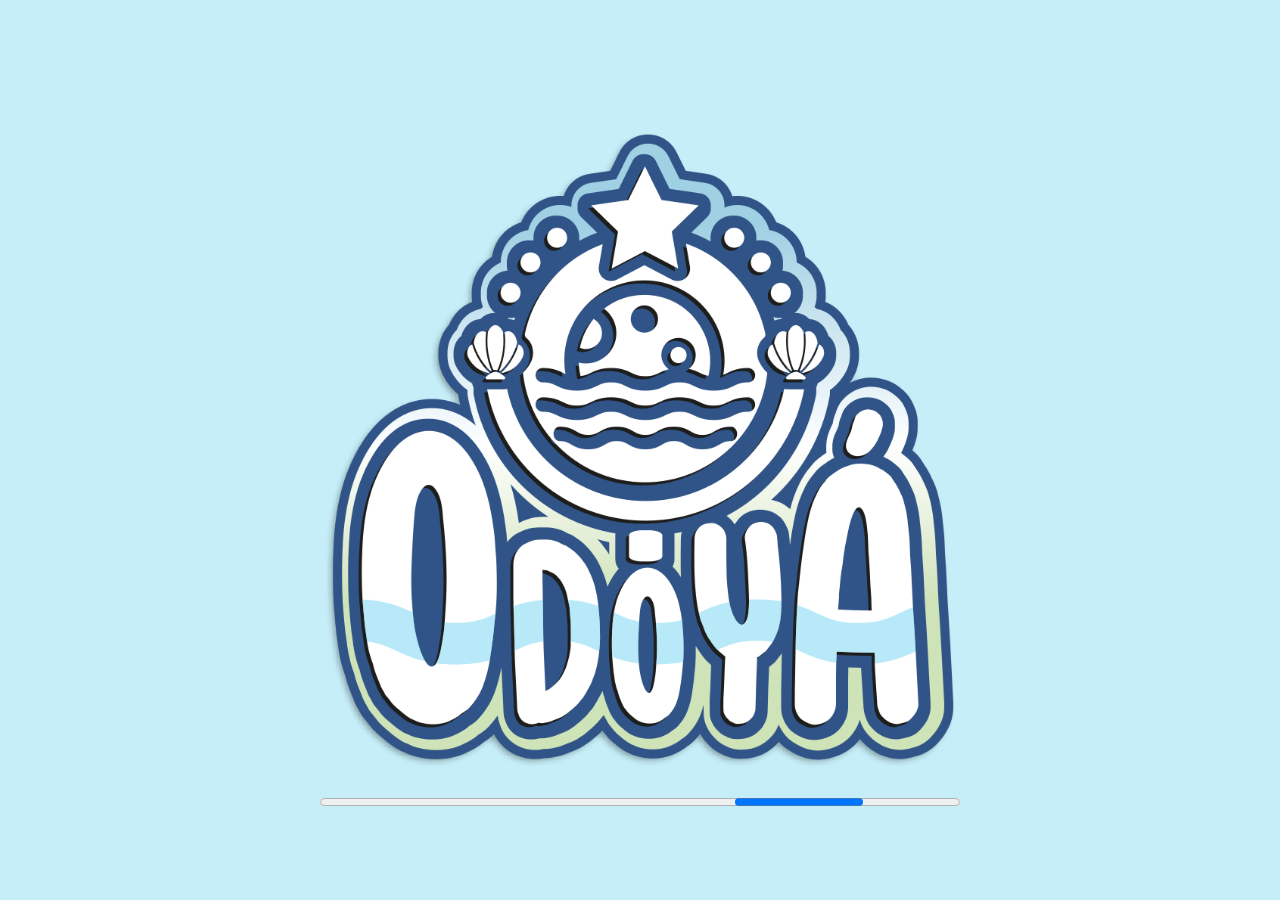
==== games/odoya/Odoya A Limpeza dos Mares_v1.0.html @ d6be23e0 "Odoya_Update Add fase de Oyá completo na página e Coco de Corre Queixada!" ====
<!DOCTYPE html>
<html lang="en">
	<head>
		<meta charset="utf-8">
		<meta name="viewport" content="width=device-width, user-scalable=no, initial-scale=1.0">
		<title>Odoya A Limpeza dos Mares </title>
		<style>
html, body, #canvas {
	margin: 0;
	padding: 0;
	border: 0;
}

body {
	color: white;
	background-color: black;
	overflow: hidden;
	touch-action: none;
}

#canvas {
	display: block;
}

#canvas:focus {
	outline: none;
}

#status, #status-splash, #status-progress {
	position: absolute;
	left: 0;
	right: 0;
}

#status, #status-splash {
	top: 0;
	bottom: 0;
}

#status {
	background-color: #c5eef8;
	display: flex;
	flex-direction: column;
	justify-content: center;
	align-items: center;
	visibility: hidden;
}

#status-splash {
	max-height: 100%;
	max-width: 100%;
	margin: auto;
}

#status-splash.show-image--false {
	display: none;
}

#status-splash.fullsize--true {
	height: 100%;
	width: 100%;
	object-fit: contain;
}

#status-splash.use-filter--false {
	image-rendering: pixelated;
}

#status-progress, #status-notice {
	display: none;
}

#status-progress {
	bottom: 10%;
	width: 50%;
	margin: 0 auto;
}

#status-notice {
	background-color: #5b3943;
	border-radius: 0.5rem;
	border: 1px solid #9b3943;
	color: #e0e0e0;
	font-family: 'Noto Sans', 'Droid Sans', Arial, sans-serif;
	line-height: 1.3;
	margin: 0 2rem;
	overflow: hidden;
	padding: 1rem;
	text-align: center;
	z-index: 1;
}
		</style>
		<link id="-gd-engine-icon" rel="icon" type="image/png" href="Odoya A Limpeza dos Mares_v1.0.icon.png" />
<link rel="apple-touch-icon" href="Odoya A Limpeza dos Mares_v1.0.apple-touch-icon.png"/>

	</head>
	<body>
		<canvas id="canvas">
			Your browser does not support the canvas tag.
		</canvas>

		<noscript>
			Your browser does not support JavaScript.
		</noscript>

		<div id="status">
			<img id="status-splash" class="show-image--true fullsize--true use-filter--true" src="Odoya A Limpeza dos Mares_v1.0.png" alt="">
			<progress id="status-progress"></progress>
			<div id="status-notice"></div>
		</div>

		<script src="Odoya A Limpeza dos Mares_v1.0.js"></script>
		<script>
const GODOT_CONFIG = {"args":[],"canvasResizePolicy":2,"ensureCrossOriginIsolationHeaders":true,"executable":"Odoya A Limpeza dos Mares_v1.0","experimentalVK":false,"fileSizes":{"Odoya A Limpeza dos Mares_v1.0.pck":23926272,"Odoya A Limpeza dos Mares_v1.0.wasm":43699190},"focusCanvas":true,"gdextensionLibs":[]};
const GODOT_THREADS_ENABLED = false;
const engine = new Engine(GODOT_CONFIG);

(function () {
	const statusOverlay = document.getElementById('status');
	const statusProgress = document.getElementById('status-progress');
	const statusNotice = document.getElementById('status-notice');

	let initializing = true;
	let statusMode = '';

	function setStatusMode(mode) {
		if (statusMode === mode || !initializing) {
			return;
		}
		if (mode === 'hidden') {
			statusOverlay.remove();
			initializing = false;
			return;
		}
		statusOverlay.style.visibility = 'visible';
		statusProgress.style.display = mode === 'progress' ? 'block' : 'none';
		statusNotice.style.display = mode === 'notice' ? 'block' : 'none';
		statusMode = mode;
	}

	function setStatusNotice(text) {
		while (statusNotice.lastChild) {
			statusNotice.removeChild(statusNotice.lastChild);
		}
		const lines = text.split('\n');
		lines.forEach((line) => {
			statusNotice.appendChild(document.createTextNode(line));
			statusNotice.appendChild(document.createElement('br'));
		});
	}

	function displayFailureNotice(err) {
		console.error(err);
		if (err instanceof Error) {
			setStatusNotice(err.message);
		} else if (typeof err === 'string') {
			setStatusNotice(err);
		} else {
			setStatusNotice('An unknown error occurred.');
		}
		setStatusMode('notice');
		initializing = false;
	}

	const missing = Engine.getMissingFeatures({
		threads: GODOT_THREADS_ENABLED,
	});

	if (missing.length !== 0) {
		if (GODOT_CONFIG['serviceWorker'] && GODOT_CONFIG['ensureCrossOriginIsolationHeaders'] && 'serviceWorker' in navigator) {
			let serviceWorkerRegistrationPromise;
			try {
				serviceWorkerRegistrationPromise = navigator.serviceWorker.getRegistration();
			} catch (err) {
				serviceWorkerRegistrationPromise = Promise.reject(new Error('Service worker registration failed.'));
			}
			// There's a chance that installing the service worker would fix the issue
			Promise.race([
				serviceWorkerRegistrationPromise.then((registration) => {
					if (registration != null) {
						return Promise.reject(new Error('Service worker already exists.'));
					}
					return registration;
				}).then(() => engine.installServiceWorker()),
				// For some reason, `getRegistration()` can stall
				new Promise((resolve) => {
					setTimeout(() => resolve(), 2000);
				}),
			]).then(() => {
				// Reload if there was no error.
				window.location.reload();
			}).catch((err) => {
				console.error('Error while registering service worker:', err);
			});
		} else {
			// Display the message as usual
			const missingMsg = 'Error\nThe following features required to run Godot projects on the Web are missing:\n';
			displayFailureNotice(missingMsg + missing.join('\n'));
		}
	} else {
		setStatusMode('progress');
		engine.startGame({
			'onProgress': function (current, total) {
				if (current > 0 && total > 0) {
					statusProgress.value = current;
					statusProgress.max = total;
				} else {
					statusProgress.removeAttribute('value');
					statusProgress.removeAttribute('max');
				}
			},
		}).then(() => {
			setStatusMode('hidden');
		}, displayFailureNotice);
	}
}());
		</script>
	</body>
</html>
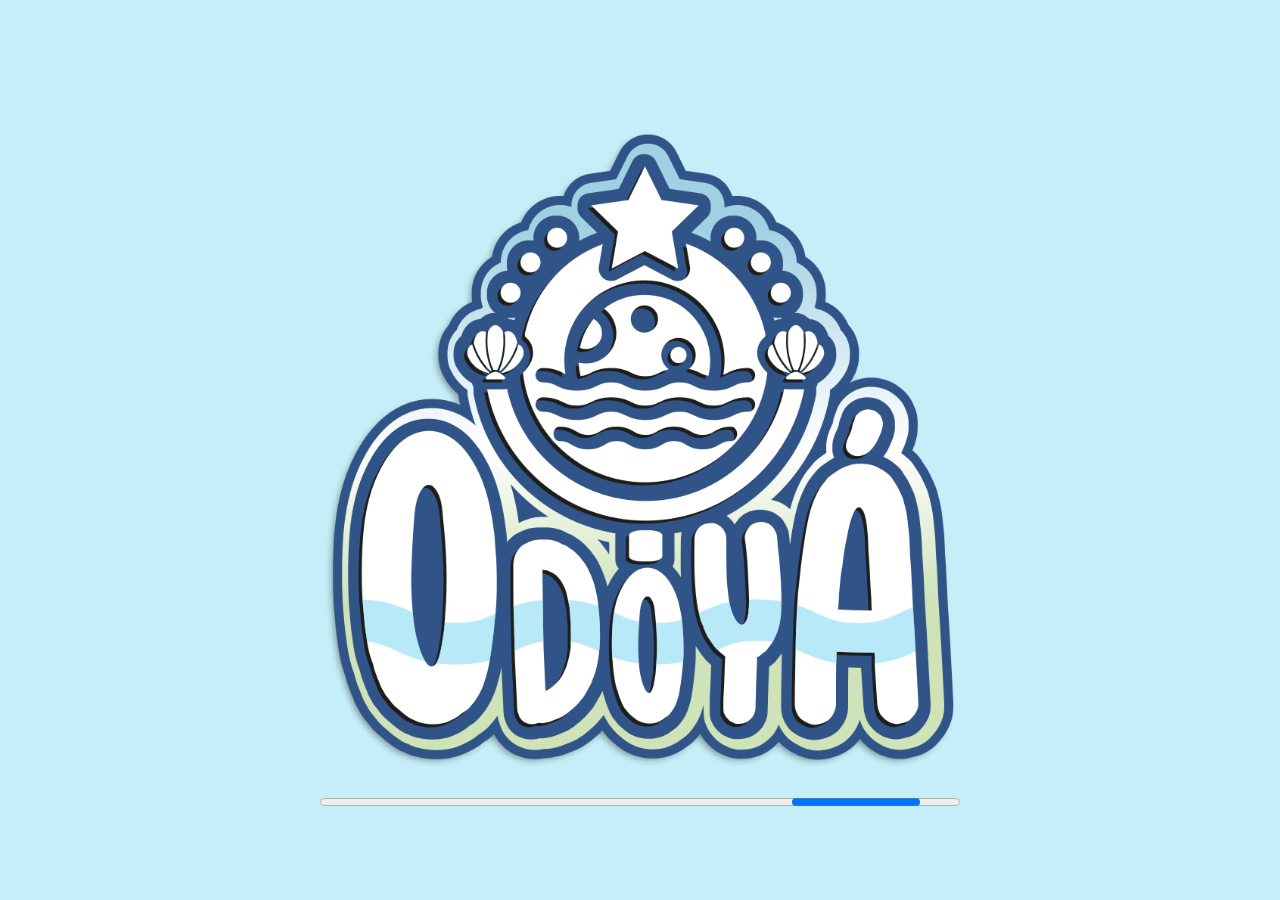
==== commit a8e54733: "update_file_names Atualização dos nomes dos arquivos da versão mobile, retirada de underline." ====
--- a/games/odoya/Odoya A Limpeza dos Mares_v1.0.html
+++ b/games/odoya/Odoya A Limpeza dos Mares_v1.0.html
@@ -90,8 +90,8 @@
 	z-index: 1;
 }
 		</style>
-		<link id="-gd-engine-icon" rel="icon" type="image/png" href="Odoya A Limpeza dos Mares_v1.0.icon.png" />
-<link rel="apple-touch-icon" href="Odoya A Limpeza dos Mares_v1.0.apple-touch-icon.png"/>
+		<link id="-gd-engine-icon" rel="icon" type="image/png" href="Odoya A Limpeza dos Mares_v1.0_.icon.png" />
+<link rel="apple-touch-icon" href="Odoya A Limpeza dos Mares_v1.0_.apple-touch-icon.png"/>
 
 	</head>
 	<body>
@@ -104,14 +104,14 @@
 		</noscript>
 
 		<div id="status">
-			<img id="status-splash" class="show-image--true fullsize--true use-filter--true" src="Odoya A Limpeza dos Mares_v1.0.png" alt="">
+			<img id="status-splash" class="show-image--true fullsize--true use-filter--true" src="Odoya A Limpeza dos Mares_v1.0_.png" alt="">
 			<progress id="status-progress"></progress>
 			<div id="status-notice"></div>
 		</div>
 
-		<script src="Odoya A Limpeza dos Mares_v1.0.js"></script>
+		<script src="Odoya A Limpeza dos Mares_v1.0_.js"></script>
 		<script>
-const GODOT_CONFIG = {"args":[],"canvasResizePolicy":2,"ensureCrossOriginIsolationHeaders":true,"executable":"Odoya A Limpeza dos Mares_v1.0","experimentalVK":false,"fileSizes":{"Odoya A Limpeza dos Mares_v1.0.pck":23926272,"Odoya A Limpeza dos Mares_v1.0.wasm":43699190},"focusCanvas":true,"gdextensionLibs":[]};
+const GODOT_CONFIG = {"args":[],"canvasResizePolicy":2,"ensureCrossOriginIsolationHeaders":true,"executable":"Odoya A Limpeza dos Mares_v1.0_","experimentalVK":false,"fileSizes":{"Odoya A Limpeza dos Mares_v1.0_.pck":23927888,"Odoya A Limpeza dos Mares_v1.0_.wasm":43699190},"focusCanvas":true,"gdextensionLibs":[]};
 const GODOT_THREADS_ENABLED = false;
 const engine = new Engine(GODOT_CONFIG);
 
